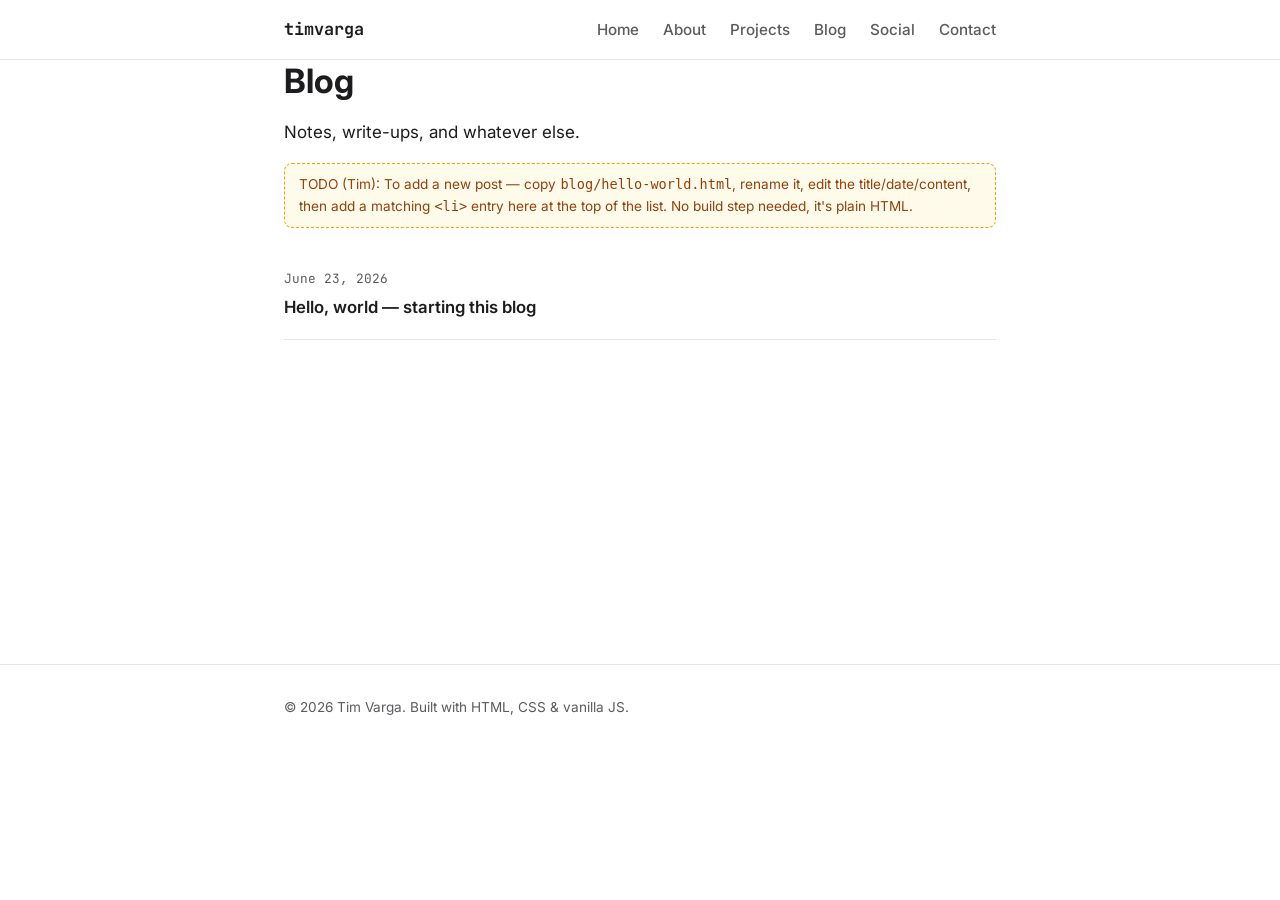
==== blog/index.html @ 36a0b379 "Initial commit" ====
<!DOCTYPE html>
<html lang="en">
<head>
<meta charset="UTF-8">
<meta name="viewport" content="width=device-width, initial-scale=1.0">
<title>Blog — Tim Varga</title>
<meta name="description" content="Blog posts by Tim Varga.">
<link rel="icon" href="/assets/img/favicon.svg" type="image/svg+xml">
<link rel="preconnect" href="https://fonts.googleapis.com">
<link rel="preconnect" href="https://fonts.gstatic.com" crossorigin>
<link href="https://fonts.googleapis.com/css2?family=Inter:wght@400;500;600;700&family=JetBrains+Mono:wght@400;600&display=swap" rel="stylesheet">
<link rel="stylesheet" href="/assets/css/style.css">
</head>
<body>

<header class="site-header">
  <nav class="nav-bar">
    <a class="nav-brand" href="/index.html">timvarga</a>
    <button class="nav-toggle" aria-label="Toggle navigation" aria-expanded="false">
      <span></span><span></span><span></span>
    </button>
    <ul class="nav-links">
      <li><a href="/index.html">Home</a></li>
      <li><a href="/about.html">About</a></li>
      <li><a href="/projects.html">Projects</a></li>
      <li><a href="/blog/index.html">Blog</a></li>
      <li><a href="/social.html">Social</a></li>
      <li><a href="/contact.html">Contact</a></li>
    </ul>
  </nav>
</header>

<main>
  <div class="container">
    <h1>Blog</h1>
    <p>Notes, write-ups, and whatever else.</p>

    <div class="todo-note">
      TODO (Tim): To add a new post — copy <code>blog/hello-world.html</code>,
      rename it, edit the title/date/content, then add a matching
      <code>&lt;li&gt;</code> entry here at the top of the list. No build
      step needed, it's plain HTML.
    </div>

    <ul class="post-list">
      <li>
        <time datetime="2026-06-23">June 23, 2026</time>
        <a href="/blog/hello-world.html">Hello, world — starting this blog</a>
      </li>
    </ul>
  </div>
</main>

<footer class="site-footer">
  <div class="container">
    &copy; <span id="year">2026</span> Tim Varga. Built with HTML, CSS &amp; vanilla JS.
  </div>
</footer>

<script src="/assets/js/main.js"></script>
<script>document.getElementById('year').textContent = new Date().getFullYear();</script>
</body>
</html>
---- assets/css/style.css ----
/* ==========================================================================
   timvarga.com — minimal, clean stylesheet
   Hand-written, no framework dependency. Open-source font via Google Fonts.
   ========================================================================== */

:root {
  --color-bg: #ffffff;
  --color-bg-alt: #f7f7f8;
  --color-text: #1c1c1e;
  --color-text-muted: #5b5b60;
  --color-accent: #2563eb;
  --color-accent-hover: #1d4ed8;
  --color-border: #e5e5e8;
  --max-width: 760px;
  --radius: 8px;
  --font-sans: "Inter", -apple-system, BlinkMacSystemFont, "Segoe UI", Roboto,
    Helvetica, Arial, sans-serif;
  --font-mono: "JetBrains Mono", "SFMono-Regular", Consolas, "Liberation Mono",
    Menlo, monospace;
}

* {
  box-sizing: border-box;
}

html {
  scroll-behavior: smooth;
}

body {
  margin: 0;
  font-family: var(--font-sans);
  color: var(--color-text);
  background: var(--color-bg);
  line-height: 1.6;
  font-size: 17px;
  -webkit-font-smoothing: antialiased;
}

img {
  max-width: 100%;
  display: block;
}

a {
  color: var(--color-accent);
  text-decoration: none;
}

a:hover {
  color: var(--color-accent-hover);
  text-decoration: underline;
}

h1, h2, h3, h4 {
  line-height: 1.25;
  font-weight: 700;
  margin: 0 0 0.5em;
}

h1 { font-size: 2.1rem; }
h2 { font-size: 1.5rem; margin-top: 2.2em; }
h3 { font-size: 1.15rem; }

p { margin: 0 0 1em; }

.container {
  max-width: var(--max-width);
  margin: 0 auto;
  padding: 0 1.5rem;
}

/* ---------- Header / Nav ---------- */

.site-header {
  border-bottom: 1px solid var(--color-border);
  position: sticky;
  top: 0;
  background: rgba(255, 255, 255, 0.92);
  backdrop-filter: blur(6px);
  z-index: 10;
}

.nav-bar {
  max-width: var(--max-width);
  margin: 0 auto;
  padding: 1rem 1.5rem;
  display: flex;
  align-items: center;
  justify-content: space-between;
}

.nav-brand {
  font-weight: 700;
  font-size: 1.05rem;
  color: var(--color-text);
  text-decoration: none;
  font-family: var(--font-mono);
}

.nav-brand:hover {
  color: var(--color-accent);
  text-decoration: none;
}

.nav-links {
  display: flex;
  gap: 1.5rem;
  list-style: none;
  margin: 0;
  padding: 0;
}

.nav-links a {
  color: var(--color-text-muted);
  font-size: 0.95rem;
  font-weight: 500;
}

.nav-links a:hover,
.nav-links a[aria-current="page"] {
  color: var(--color-text);
  text-decoration: none;
}

.nav-toggle {
  display: none;
  background: none;
  border: none;
  cursor: pointer;
  padding: 0.4rem;
}

.nav-toggle span {
  display: block;
  width: 22px;
  height: 2px;
  background: var(--color-text);
  margin: 4px 0;
  transition: transform 0.2s ease, opacity 0.2s ease;
}

/* ---------- Hero ---------- */

.hero {
  padding: 4.5rem 0 3rem;
}

.hero .eyebrow {
  font-family: var(--font-mono);
  color: var(--color-accent);
  font-size: 0.9rem;
  margin-bottom: 0.75rem;
  display: block;
}

.hero h1 {
  font-size: 2.5rem;
}

.hero p.lede {
  font-size: 1.15rem;
  color: var(--color-text-muted);
  max-width: 58ch;
}

.hero-actions {
  display: flex;
  gap: 0.75rem;
  margin-top: 1.5rem;
  flex-wrap: wrap;
}

/* ---------- Buttons ---------- */

.btn {
  display: inline-block;
  padding: 0.6rem 1.1rem;
  border-radius: var(--radius);
  font-weight: 600;
  font-size: 0.95rem;
  border: 1px solid transparent;
}

.btn:hover {
  text-decoration: none;
}

.btn-primary {
  background: var(--color-accent);
  color: #fff;
}

.btn-primary:hover {
  background: var(--color-accent-hover);
  color: #fff;
}

.btn-secondary {
  border-color: var(--color-border);
  color: var(--color-text);
}

.btn-secondary:hover {
  border-color: var(--color-text);
  color: var(--color-text);
}

/* ---------- Cards (Projects) ---------- */

.card-grid {
  display: grid;
  grid-template-columns: 1fr;
  gap: 1.25rem;
  margin-top: 1.5rem;
}

.card {
  border: 1px solid var(--color-border);
  border-radius: var(--radius);
  padding: 1.5rem;
  background: var(--color-bg-alt);
}

.card h3 {
  margin-bottom: 0.4rem;
}

.card .tags {
  margin: 0.75rem 0 0;
  display: flex;
  flex-wrap: wrap;
  gap: 0.4rem;
}

.tag {
  font-family: var(--font-mono);
  font-size: 0.75rem;
  background: #eef2ff;
  color: var(--color-accent);
  padding: 0.15rem 0.5rem;
  border-radius: 999px;
}

.card-links {
  margin-top: 1rem;
  display: flex;
  gap: 1rem;
  font-size: 0.9rem;
}

/* ---------- Blog ---------- */

.post-list {
  list-style: none;
  margin: 1.5rem 0 0;
  padding: 0;
}

.post-list li {
  padding: 1.1rem 0;
  border-bottom: 1px solid var(--color-border);
}

.post-list time {
  font-family: var(--font-mono);
  font-size: 0.8rem;
  color: var(--color-text-muted);
  display: block;
  margin-bottom: 0.25rem;
}

.post-list a {
  color: var(--color-text);
  font-weight: 600;
  font-size: 1.05rem;
}

.post-list a:hover {
  color: var(--color-accent);
}

article.post header {
  margin-bottom: 2rem;
}

article.post header time {
  font-family: var(--font-mono);
  font-size: 0.85rem;
  color: var(--color-text-muted);
}

/* ---------- About ---------- */

.skills-grid {
  display: grid;
  grid-template-columns: repeat(2, 1fr);
  gap: 0.5rem 1.5rem;
  list-style: none;
  padding: 0;
  margin: 1rem 0 0;
}

.skills-grid li::before {
  content: "—";
  color: var(--color-accent);
  margin-right: 0.5rem;
}

.timeline {
  margin-top: 1rem;
}

.timeline-item {
  padding-bottom: 1.5rem;
  border-bottom: 1px solid var(--color-border);
  margin-bottom: 1.5rem;
}

.timeline-item:last-child {
  border-bottom: none;
}

.timeline-item .meta {
  font-family: var(--font-mono);
  font-size: 0.82rem;
  color: var(--color-text-muted);
}

/* ---------- Social Media ---------- */

.social-grid {
  display: grid;
  grid-template-columns: 1fr;
  gap: 1rem;
  margin-top: 1.5rem;
}

.social-card {
  border: 1px solid var(--color-border);
  border-left-width: 4px;
  border-radius: var(--radius);
  padding: 1.25rem 1.5rem;
  background: var(--color-bg-alt);
  display: flex;
  align-items: flex-start;
  gap: 1rem;
}

.social-card-body {
  flex: 1;
}

.social-card h3 {
  margin-bottom: 0.2rem;
  font-size: 1rem;
}

.social-card .handle {
  font-family: var(--font-mono);
  font-size: 0.82rem;
  color: var(--color-accent);
  margin-bottom: 0.5rem;
  display: block;
}

.social-card p {
  font-size: 0.93rem;
  color: var(--color-text-muted);
  margin: 0 0 0.75rem;
}

.social-icon {
  width: 36px;
  height: 36px;
  flex-shrink: 0;
  margin-top: 2px;
}

/* Platform accent colors (left border) */
.social-card--bluesky  { border-left-color: #0085ff; }
.social-card--twitter  { border-left-color: #000000; }
.social-card--flickr   { border-left-color: #ff0084; }
.social-card--pinterest { border-left-color: #e60023; }
.social-card--github   { border-left-color: #333333; }
.social-card--linkedin { border-left-color: #0a66c2; }
.social-card--facebook { border-left-color: #1877f2; }
.social-card--instagram { border-left-color: #c13584; }
.social-card--placeholder { border-left-color: var(--color-border); opacity: 0.65; }

/* ---------- Contact ---------- */

.contact-block {
  margin-top: 1.5rem;
  padding: 1.5rem;
  border: 1px solid var(--color-border);
  border-radius: var(--radius);
  background: var(--color-bg-alt);
}

.contact-block a {
  font-weight: 600;
}

.todo-note {
  font-size: 0.85rem;
  color: #92400e;
  background: #fffbeb;
  border: 1px dashed #f59e0b;
  border-radius: var(--radius);
  padding: 0.6rem 0.9rem;
  margin: 1rem 0;
}

/* ---------- Footer ---------- */

.site-footer {
  margin-top: 4rem;
  border-top: 1px solid var(--color-border);
  padding: 2rem 0;
  color: var(--color-text-muted);
  font-size: 0.85rem;
}

main {
  min-height: 60vh;
  padding-bottom: 2rem;
}

/* ---------- Responsive ---------- */

@media (max-width: 640px) {
  .nav-toggle {
    display: block;
  }

  .nav-links {
    position: absolute;
    top: 100%;
    left: 0;
    right: 0;
    background: var(--color-bg);
    border-bottom: 1px solid var(--color-border);
    flex-direction: column;
    gap: 0;
    padding: 0.5rem 1.5rem 1rem;
    display: none;
  }

  .nav-links.is-open {
    display: flex;
  }

  .nav-links a {
    padding: 0.6rem 0;
  }

  .hero h1 {
    font-size: 2rem;
  }

  .skills-grid {
    grid-template-columns: 1fr;
  }
}
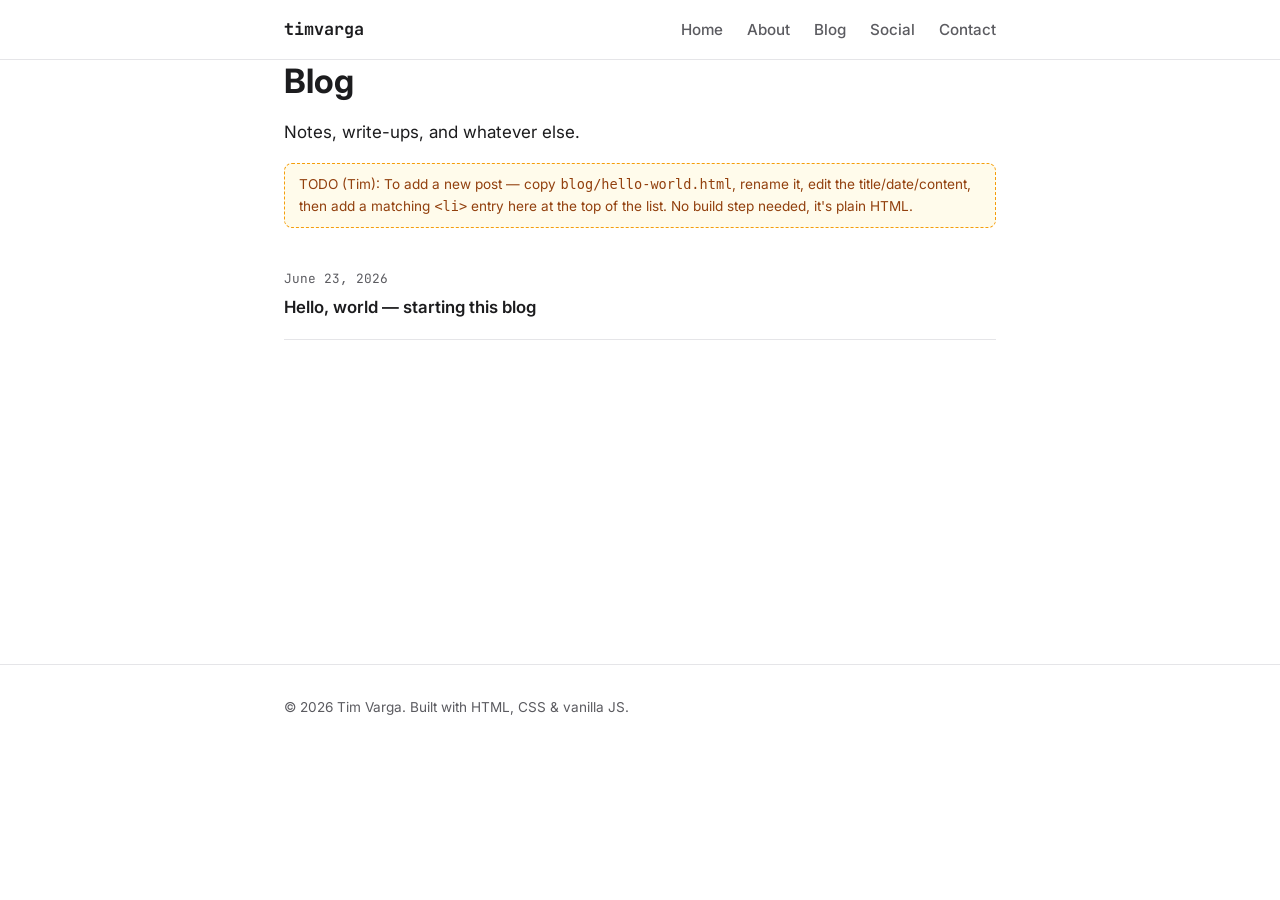
==== commit e4fb3b97: "Remove Projects page and nav link" ====
--- a/blog/index.html
+++ b/blog/index.html
@@ -22,7 +22,6 @@
     <ul class="nav-links">
       <li><a href="/index.html">Home</a></li>
       <li><a href="/about.html">About</a></li>
-      <li><a href="/projects.html">Projects</a></li>
       <li><a href="/blog/index.html">Blog</a></li>
       <li><a href="/social.html">Social</a></li>
       <li><a href="/contact.html">Contact</a></li>
--- a/assets/css/style.css
+++ b/assets/css/style.css
@@ -327,6 +327,234 @@
   color: var(--color-text-muted);
 }
 
+/* ---------- D3 Career Timeline ---------- */
+
+.timeline-legend {
+  display: flex;
+  flex-wrap: wrap;
+  gap: 0.6rem 1.1rem;
+  margin-bottom: 1.5rem;
+}
+
+.legend-item {
+  display: flex;
+  align-items: center;
+  gap: 0.35rem;
+  font-size: 0.82rem;
+  color: var(--color-text-muted);
+}
+
+.legend-dot {
+  width: 10px;
+  height: 10px;
+  border-radius: 50%;
+  display: inline-block;
+  flex-shrink: 0;
+}
+
+.d3-timeline {
+  position: relative;
+  padding-left: 30px;
+  margin-top: 0.5rem;
+}
+
+/* The vertical spine */
+.d3-timeline::before {
+  content: '';
+  position: absolute;
+  left: 5px;
+  top: 6px;
+  bottom: 12px;
+  width: 2px;
+  background: var(--color-border);
+}
+
+/* Year markers */
+.tl-year-marker {
+  position: relative;
+  font-family: var(--font-mono);
+  font-size: 0.75rem;
+  font-weight: 600;
+  letter-spacing: 0.06em;
+  color: var(--color-text-muted);
+  padding: 0.75rem 0 0.35rem;
+  user-select: none;
+}
+
+.tl-year-marker::before {
+  content: '';
+  position: absolute;
+  left: -30px;
+  top: calc(50% + 4px);
+  width: 18px;
+  height: 2px;
+  background: var(--color-border);
+}
+
+/* Job node row */
+.tl-node {
+  position: relative;
+  margin-bottom: 0.6rem;
+  cursor: pointer;
+  outline: none;
+}
+
+/* The dot on the spine */
+.tl-dot {
+  position: absolute;
+  left: -26px;
+  top: 16px;
+  width: 12px;
+  height: 12px;
+  border-radius: 50%;
+  border: 2px solid;
+  background: #fff;
+  z-index: 1;
+  transition: transform 0.18s ease, background-color 0.18s ease;
+}
+
+.tl-node:hover .tl-dot,
+.tl-node:focus-visible .tl-dot {
+  transform: scale(1.35);
+}
+
+.tl-node.is-active .tl-dot {
+  transform: scale(1.35);
+  background-color: currentColor; /* filled via JS inline color */
+}
+
+/* Card */
+.tl-card {
+  border: 1px solid var(--color-border);
+  border-radius: var(--radius);
+  background: var(--color-bg-alt);
+  overflow: hidden;
+  transition: border-color 0.15s ease, box-shadow 0.15s ease;
+}
+
+.tl-node:hover .tl-card,
+.tl-node:focus-visible .tl-card {
+  border-color: #c5c5c8;
+}
+
+.tl-node.is-active .tl-card {
+  border-color: var(--color-accent);
+  box-shadow: 0 0 0 3px rgba(37,99,235,0.08);
+}
+
+/* Card header (always visible) */
+.tl-card-header {
+  padding: 0.8rem 1rem;
+  display: flex;
+  flex-wrap: wrap;
+  align-items: baseline;
+  gap: 0.2rem 0.6rem;
+}
+
+.tl-title {
+  font-size: 0.92rem;
+  font-weight: 600;
+  margin: 0;
+  flex: 0 0 100%;
+}
+
+.tl-org {
+  font-size: 0.83rem;
+  color: var(--color-text-muted);
+  flex: 1;
+}
+
+.tl-dates {
+  font-family: var(--font-mono);
+  font-size: 0.75rem;
+  color: var(--color-text-muted);
+  display: block;
+  flex: 0 0 100%;
+}
+
+.tl-concurrent-badge {
+  font-family: var(--font-mono);
+  font-size: 0.68rem;
+  padding: 0.1rem 0.45rem;
+  background: #fffbeb;
+  color: #92400e;
+  border: 1px solid #fde68a;
+  border-radius: 999px;
+}
+
+.tl-toggle-icon {
+  margin-left: auto;
+  color: var(--color-text-muted);
+  font-size: 0.8rem;
+  transition: transform 0.2s ease;
+  align-self: center;
+}
+
+.tl-node.is-active .tl-toggle-icon {
+  transform: rotate(180deg);
+}
+
+/* Expandable detail */
+.tl-detail {
+  max-height: 0;
+  overflow: hidden;
+  border-top: 0px solid var(--color-border);
+  transition: max-height 0.32s ease, border-top-width 0.1s ease;
+}
+
+.tl-node.is-active .tl-detail {
+  max-height: 700px;
+  border-top-width: 1px;
+}
+
+.tl-detail-inner {
+  padding: 0.9rem 1rem 1rem;
+}
+
+.tl-location {
+  font-size: 0.83rem;
+  color: var(--color-text-muted);
+  margin-bottom: 0.6rem;
+}
+
+.tl-desc {
+  font-size: 0.88rem;
+  line-height: 1.55;
+  color: var(--color-text);
+  margin: 0 0 0.75rem;
+}
+
+/* Map placeholder box — becomes a Leaflet map once JS initialises it */
+.tl-map-placeholder {
+  height: 180px;
+  border-radius: 6px;
+  border: 1.5px dashed var(--color-accent);
+  background: #f0f4ff;
+  display: flex;
+  align-items: center;
+  justify-content: center;
+  color: var(--color-accent);
+  margin-top: 0.5rem;
+  overflow: hidden; /* clip Leaflet tiles to rounded corners */
+}
+
+/* Once JS swaps to display:block the flex props are gone; keep the height */
+.tl-map-placeholder .leaflet-container {
+  height: 100%;
+  width: 100%;
+  border-radius: 6px;
+}
+
+.tl-map-label {
+  font-family: var(--font-mono);
+  font-size: 0.8rem;
+}
+
+/* Slightly larger attribution text for readability at small sizes */
+.tl-map-placeholder .leaflet-control-attribution {
+  font-size: 9px;
+}
+
 /* ---------- Social Media ---------- */
 
 .social-grid {
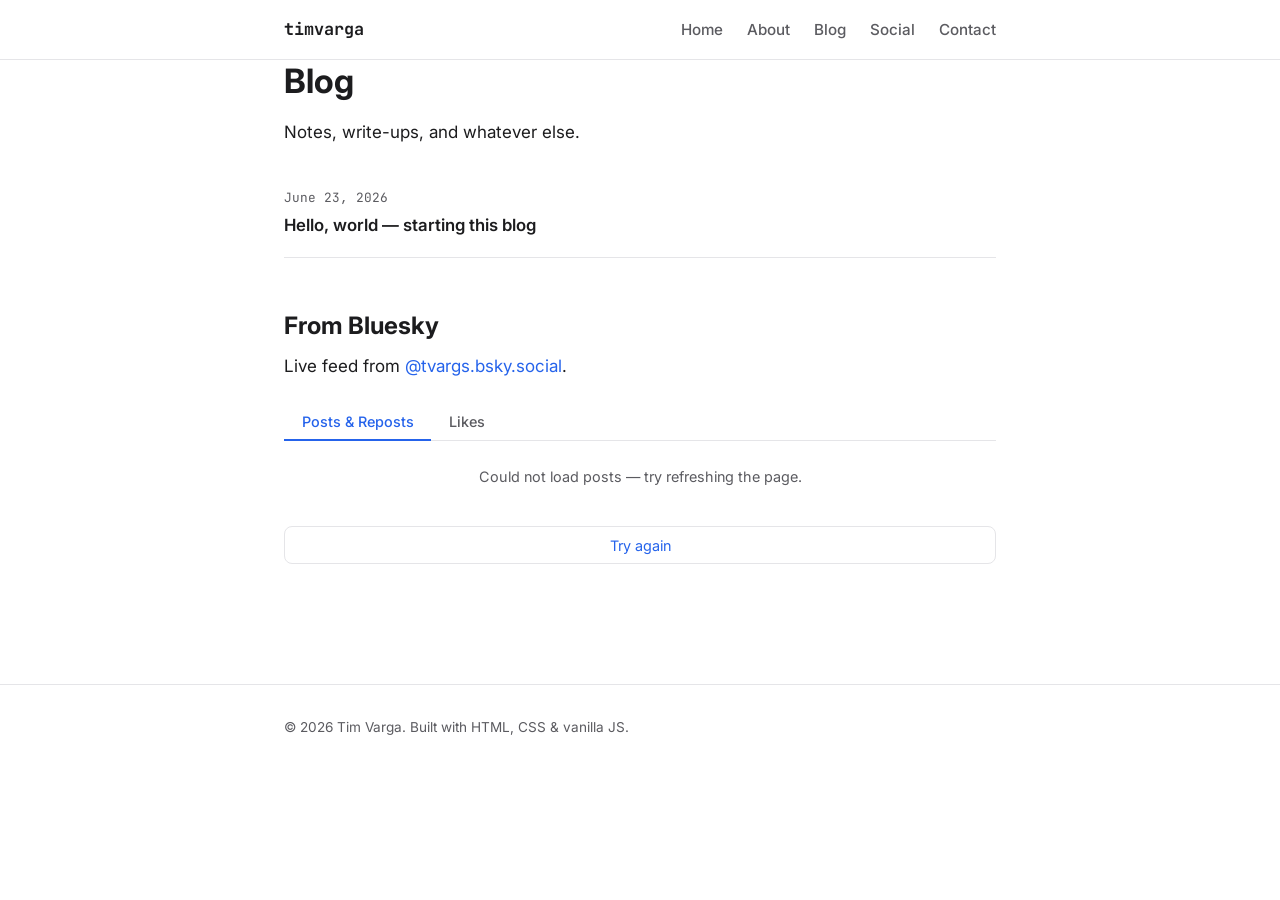
==== commit c9a96fef: "Add live Bluesky feed to blog page" ====
--- a/blog/index.html
+++ b/blog/index.html
@@ -4,7 +4,7 @@
 <meta charset="UTF-8">
 <meta name="viewport" content="width=device-width, initial-scale=1.0">
 <title>Blog — Tim Varga</title>
-<meta name="description" content="Blog posts by Tim Varga.">
+<meta name="description" content="Blog posts and Bluesky feed by Tim Varga.">
 <link rel="icon" href="/assets/img/favicon.svg" type="image/svg+xml">
 <link rel="preconnect" href="https://fonts.googleapis.com">
 <link rel="preconnect" href="https://fonts.gstatic.com" crossorigin>
@@ -34,19 +34,34 @@
     <h1>Blog</h1>
     <p>Notes, write-ups, and whatever else.</p>
 
-    <div class="todo-note">
-      TODO (Tim): To add a new post — copy <code>blog/hello-world.html</code>,
-      rename it, edit the title/date/content, then add a matching
-      <code>&lt;li&gt;</code> entry here at the top of the list. No build
-      step needed, it's plain HTML.
-    </div>
-
     <ul class="post-list">
       <li>
         <time datetime="2026-06-23">June 23, 2026</time>
         <a href="/blog/hello-world.html">Hello, world — starting this blog</a>
       </li>
     </ul>
+
+    <h2>From Bluesky</h2>
+    <p>
+      Live feed from
+      <a href="https://bsky.app/profile/tvargs.bsky.social" target="_blank" rel="noopener">@tvargs.bsky.social</a>.
+    </p>
+
+    <div class="bsky-tabs" role="tablist">
+      <button class="bsky-tab is-active" role="tab" data-panel="bsky-panel-posts">Posts &amp; Reposts</button>
+      <button class="bsky-tab" role="tab" data-panel="bsky-panel-likes">Likes</button>
+    </div>
+
+    <div id="bsky-panel-posts" class="bsky-panel is-active" role="tabpanel">
+      <div id="bsky-posts-feed"></div>
+      <button id="bsky-posts-more" class="bsky-load-more">Load more</button>
+    </div>
+
+    <div id="bsky-panel-likes" class="bsky-panel" role="tabpanel">
+      <div id="bsky-likes-feed"></div>
+      <button id="bsky-likes-more" class="bsky-load-more">Load more</button>
+    </div>
+
   </div>
 </main>
 
@@ -57,6 +72,7 @@
 </footer>
 
 <script src="/assets/js/main.js"></script>
+<script src="/assets/js/bluesky-feed.js"></script>
 <script>document.getElementById('year').textContent = new Date().getFullYear();</script>
 </body>
 </html>
--- a/assets/css/style.css
+++ b/assets/css/style.css
@@ -691,3 +691,235 @@
     grid-template-columns: 1fr;
   }
 }
+
+/* ==========================================================================
+   Bluesky feed (blog/index.html)
+   ========================================================================== */
+
+.bsky-tabs {
+  display: flex;
+  border-bottom: 1px solid var(--color-border);
+  margin: 1.5rem 0 0;
+  gap: 0;
+}
+
+.bsky-tab {
+  padding: 0.55rem 1.1rem;
+  font-family: var(--font-sans);
+  font-size: 0.9rem;
+  font-weight: 500;
+  color: var(--color-text-muted);
+  background: none;
+  border: none;
+  border-bottom: 2px solid transparent;
+  margin-bottom: -1px;
+  cursor: pointer;
+  transition: color 0.15s, border-color 0.15s;
+}
+
+.bsky-tab:hover {
+  color: var(--color-text);
+}
+
+.bsky-tab.is-active {
+  color: var(--color-accent);
+  border-bottom-color: var(--color-accent);
+}
+
+.bsky-panel {
+  display: none;
+}
+
+.bsky-panel.is-active {
+  display: block;
+}
+
+/* Individual post card */
+.bsky-card {
+  border: 1px solid var(--color-border);
+  border-radius: var(--radius);
+  padding: 1rem 1.1rem;
+  margin: 0.75rem 0;
+  background: var(--color-bg);
+}
+
+.bsky-repost-header {
+  font-size: 0.82rem;
+  color: var(--color-text-muted);
+  margin-bottom: 0.6rem;
+}
+
+.bsky-author {
+  display: flex;
+  align-items: center;
+  gap: 0.6rem;
+  margin-bottom: 0.5rem;
+}
+
+.bsky-avatar {
+  width: 36px;
+  height: 36px;
+  border-radius: 50%;
+  object-fit: cover;
+  flex-shrink: 0;
+}
+
+.bsky-avatar-placeholder {
+  background: var(--color-bg-alt);
+  border: 1px solid var(--color-border);
+}
+
+.bsky-author-name {
+  font-size: 0.9rem;
+  font-weight: 600;
+  line-height: 1.2;
+}
+
+.bsky-author-handle {
+  font-size: 0.82rem;
+  color: var(--color-text-muted);
+  line-height: 1.2;
+}
+
+.bsky-text {
+  font-size: 0.95rem;
+  line-height: 1.55;
+  margin: 0.3rem 0 0.5rem;
+  word-break: break-word;
+}
+
+/* Image embeds */
+.bsky-embed-images {
+  display: flex;
+  gap: 0.4rem;
+  flex-wrap: wrap;
+  margin: 0.5rem 0;
+}
+
+.bsky-embed-images img {
+  max-height: 220px;
+  max-width: 100%;
+  border-radius: 6px;
+  object-fit: cover;
+}
+
+/* External link preview */
+.bsky-embed-external {
+  display: flex;
+  align-items: flex-start;
+  gap: 0.6rem;
+  border: 1px solid var(--color-border);
+  border-radius: 6px;
+  padding: 0.6rem 0.8rem;
+  margin: 0.5rem 0;
+  text-decoration: none;
+  color: inherit;
+  font-size: 0.88rem;
+  transition: border-color 0.15s;
+}
+
+.bsky-embed-external:hover {
+  border-color: var(--color-accent);
+}
+
+.bsky-embed-external-thumb {
+  width: 56px;
+  height: 56px;
+  object-fit: cover;
+  border-radius: 4px;
+  flex-shrink: 0;
+}
+
+.bsky-embed-external-body {
+  flex: 1;
+  min-width: 0;
+}
+
+.bsky-embed-external-title {
+  font-weight: 600;
+  color: var(--color-text);
+  white-space: nowrap;
+  overflow: hidden;
+  text-overflow: ellipsis;
+}
+
+.bsky-embed-external-desc {
+  color: var(--color-text-muted);
+  margin-top: 0.2rem;
+  display: -webkit-box;
+  -webkit-line-clamp: 2;
+  -webkit-box-orient: vertical;
+  overflow: hidden;
+}
+
+/* Quote post embed */
+.bsky-embed-quote {
+  border: 1px solid var(--color-border);
+  border-radius: 6px;
+  padding: 0.55rem 0.8rem;
+  margin: 0.5rem 0;
+  font-size: 0.88rem;
+}
+
+.bsky-embed-quote-author {
+  font-weight: 600;
+  color: var(--color-text-muted);
+  margin-bottom: 0.2rem;
+}
+
+.bsky-embed-quote-text {
+  word-break: break-word;
+}
+
+/* Engagement + date row */
+.bsky-meta {
+  display: flex;
+  align-items: center;
+  gap: 0.9rem;
+  margin-top: 0.65rem;
+  font-size: 0.82rem;
+  color: var(--color-text-muted);
+  flex-wrap: wrap;
+}
+
+.bsky-meta a {
+  color: var(--color-text-muted);
+  margin-left: auto;
+}
+
+.bsky-meta a:hover {
+  color: var(--color-accent);
+}
+
+/* Load more button */
+.bsky-load-more {
+  display: block;
+  width: 100%;
+  margin: 0.5rem 0 1.5rem;
+  padding: 0.6rem 1rem;
+  background: none;
+  border: 1px solid var(--color-border);
+  border-radius: var(--radius);
+  font-family: var(--font-sans);
+  font-size: 0.9rem;
+  color: var(--color-accent);
+  cursor: pointer;
+  transition: background 0.15s, border-color 0.15s;
+}
+
+.bsky-load-more:hover:not(:disabled) {
+  background: var(--color-bg-alt);
+  border-color: var(--color-accent);
+}
+
+.bsky-load-more:disabled {
+  opacity: 0.5;
+  cursor: default;
+}
+
+.bsky-status {
+  text-align: center;
+  color: var(--color-text-muted);
+  font-size: 0.9rem;
+  padding: 1.5rem 0;
+}
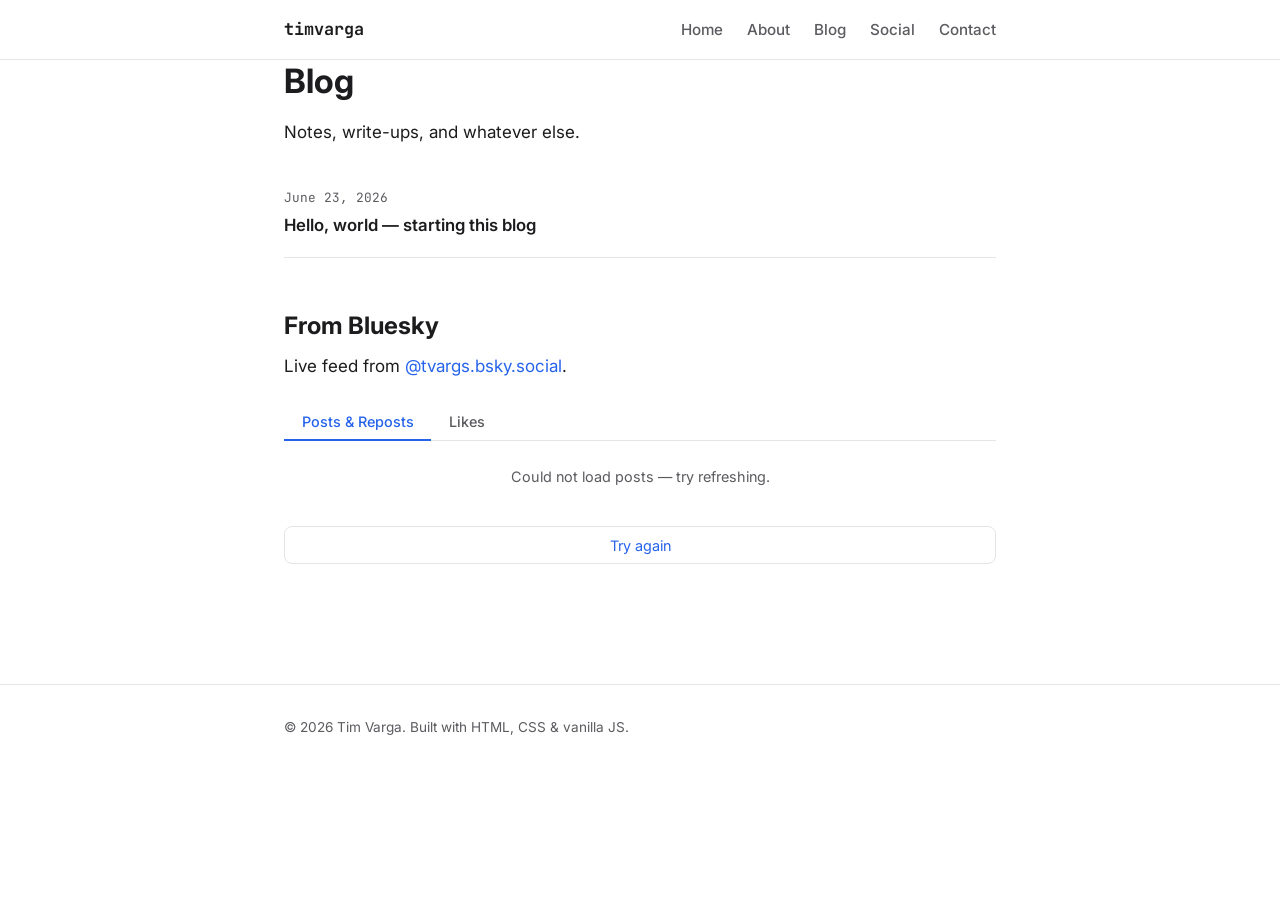
==== commit 657f9c60: "Add GitHub Actions likes fetch + restore Likes tab" ====
--- a/blog/index.html
+++ b/blog/index.html
@@ -59,7 +59,7 @@
 
     <div id="bsky-panel-likes" class="bsky-panel" role="tabpanel">
       <div id="bsky-likes-feed"></div>
-      <button id="bsky-likes-more" class="bsky-load-more">Load more</button>
+      <button id="bsky-likes-more" class="bsky-load-more" style="display:none">Load more</button>
     </div>
 
   </div>
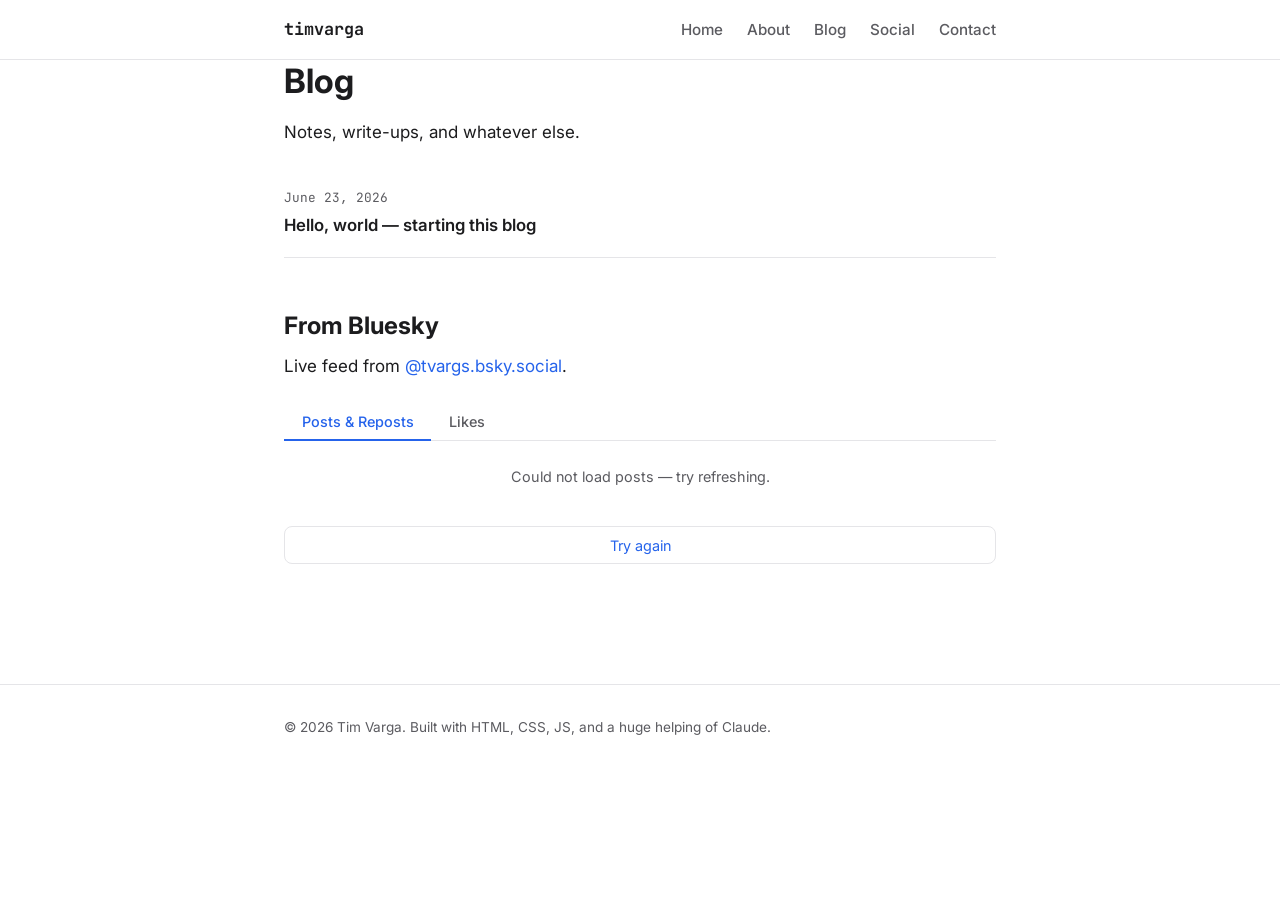
==== commit 0342b54f: "Update footer credit" ====
--- a/blog/index.html
+++ b/blog/index.html
@@ -67,7 +67,7 @@
 
 <footer class="site-footer">
   <div class="container">
-    &copy; <span id="year">2026</span> Tim Varga. Built with HTML, CSS &amp; vanilla JS.
+    &copy; <span id="year">2026</span> Tim Varga. Built with HTML, CSS, JS, and a huge helping of Claude.
   </div>
 </footer>
 
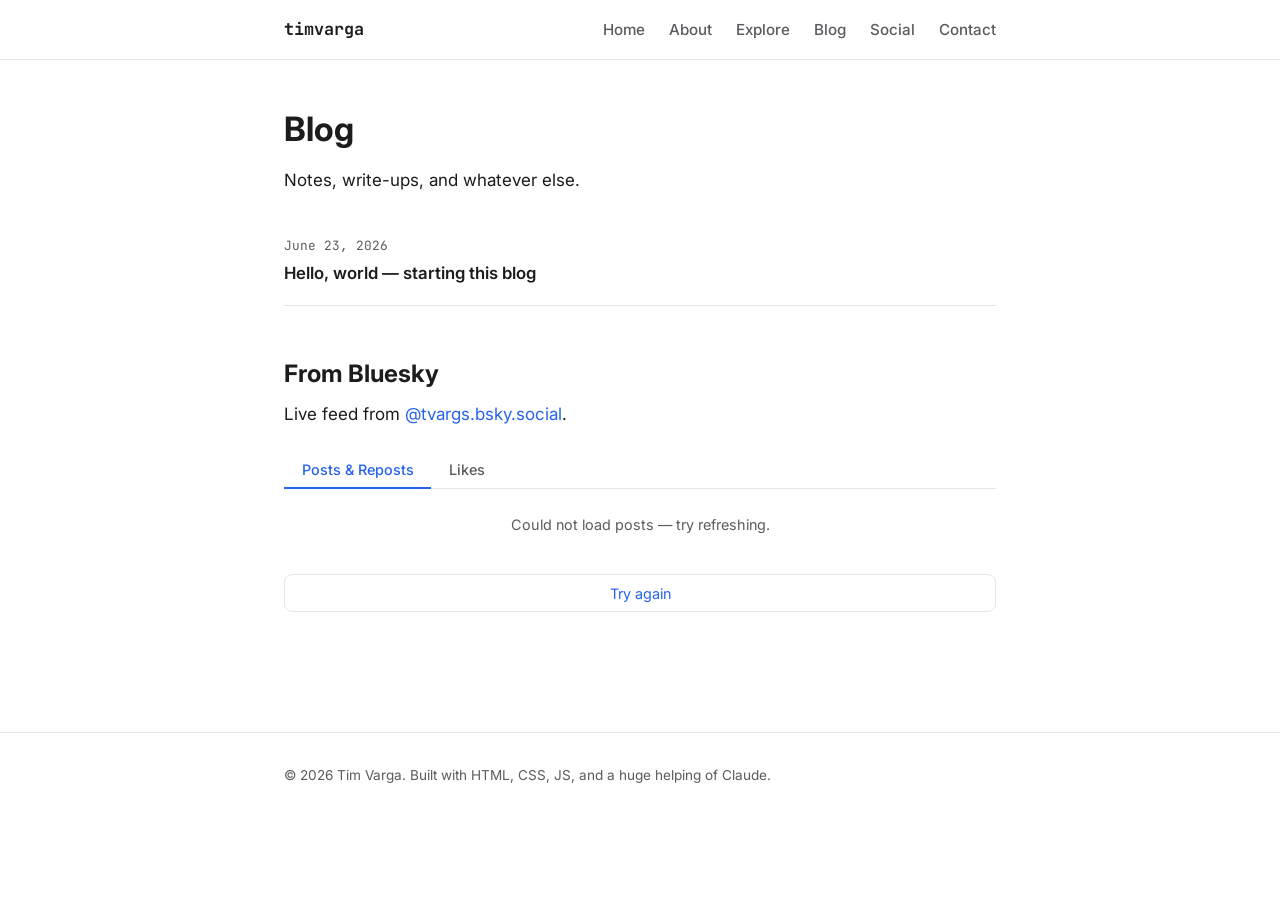
==== commit 67a855d0: "Add Explore section with dinner tracker story page" ====
--- a/blog/index.html
+++ b/blog/index.html
@@ -22,6 +22,7 @@
     <ul class="nav-links">
       <li><a href="/index.html">Home</a></li>
       <li><a href="/about.html">About</a></li>
+      <li><a href="/explore/">Explore</a></li>
       <li><a href="/blog/index.html">Blog</a></li>
       <li><a href="/social.html">Social</a></li>
       <li><a href="/contact.html">Contact</a></li>
--- a/assets/css/style.css
+++ b/assets/css/style.css
@@ -123,6 +123,91 @@
   text-decoration: none;
 }
 
+/* Socials dropdown */
+.nav-item--has-dropdown {
+  position: relative;
+}
+
+.nav-item--has-dropdown > a::after {
+  content: ' ▾';
+  font-size: 0.7em;
+  opacity: 0.5;
+  vertical-align: middle;
+}
+
+.nav-dropdown {
+  position: absolute;
+  top: calc(100% + 0.6rem);
+  right: 0;
+  background: #fff;
+  border: 1px solid var(--color-border);
+  border-radius: var(--radius);
+  box-shadow: 0 8px 24px rgba(0, 0, 0, 0.1);
+  padding: 0.5rem;
+  display: grid;
+  grid-template-columns: repeat(3, 1fr);
+  gap: 0.35rem;
+  z-index: 100;
+  /* Animate in */
+  opacity: 0;
+  visibility: hidden;
+  transform: translateY(-4px);
+  transition: opacity 0.15s ease, visibility 0.15s ease, transform 0.15s ease;
+  pointer-events: none;
+}
+
+/* Invisible bridge fills the gap between the nav item and the dropdown,
+   keeping :hover alive while the mouse travels downward */
+.nav-dropdown::before {
+  content: '';
+  position: absolute;
+  top: -0.75rem;
+  left: -0.5rem;
+  right: -0.5rem;
+  height: 0.75rem;
+}
+
+.nav-item--has-dropdown:hover .nav-dropdown {
+  opacity: 1;
+  visibility: visible;
+  transform: translateY(0);
+  pointer-events: auto;
+}
+
+/* Individual icon tiles */
+.ndi {
+  display: flex;
+  align-items: center;
+  justify-content: center;
+  width: 34px;
+  height: 34px;
+  border-radius: 6px;
+  text-decoration: none;
+  transition: transform 0.12s ease, opacity 0.12s ease;
+  flex-shrink: 0;
+}
+
+.ndi:hover {
+  transform: scale(1.12);
+  opacity: 0.88;
+  text-decoration: none;
+}
+
+.ndi svg {
+  width: 20px;
+  height: 20px;
+}
+
+.ndi--bluesky   { background: #0085ff; }
+.ndi--linkedin  { background: #0a66c2; }
+.ndi--strava    { background: #fc4c02; }
+.ndi--instagram { background: linear-gradient(135deg, #f09433 0%, #dc2743 50%, #bc1888 100%); }
+.ndi--facebook  { background: #1877f2; }
+.ndi--pinterest { background: #e60023; }
+.ndi--github    { background: #1a1a1a; }
+.ndi--flickr    { background: #111; }
+.ndi--twitter   { background: #000; }
+
 .nav-toggle {
   display: none;
   background: none;
@@ -143,32 +228,80 @@
 /* ---------- Hero ---------- */
 
 .hero {
-  padding: 4.5rem 0 3rem;
+  position: relative;
+  overflow: hidden;
+  min-height: 100vh;
+  min-height: 100svh;
+  display: flex;
+  align-items: center;
+  margin-bottom: 2rem;
+}
+
+.hero-video {
+  position: absolute;
+  top: 0;
+  left: 0;
+  width: 100%;
+  height: 100%;
+  object-fit: cover;
+  z-index: 0;
+}
+
+.hero-overlay {
+  position: absolute;
+  inset: 0;
+  background: linear-gradient(to bottom,
+    rgba(0,0,0,0.52) 0%,
+    rgba(0,0,0,0.32) 60%,
+    rgba(0,0,0,0.52) 100%);
+  z-index: 1;
+}
+
+.hero-content {
+  position: relative;
+  z-index: 2;
+  padding-top: 5rem;
+  padding-bottom: 4.5rem;
+  width: 100%;
 }
 
 .hero .eyebrow {
   font-family: var(--font-mono);
-  color: var(--color-accent);
+  color: rgba(255, 255, 255, 0.7);
   font-size: 0.9rem;
   margin-bottom: 0.75rem;
   display: block;
 }
 
 .hero h1 {
-  font-size: 2.5rem;
+  font-size: 4rem;
+  color: #fff;
 }
 
 .hero p.lede {
-  font-size: 1.15rem;
-  color: var(--color-text-muted);
-  max-width: 58ch;
-}
-
-.hero-actions {
-  display: flex;
-  gap: 0.75rem;
-  margin-top: 1.5rem;
+  font-size: 1.18rem;
+  color: rgba(255, 255, 255, 0.88);
+  max-width: 54ch;
+  line-height: 1.65;
+}
+
+.hero-links {
+  display: flex;
+  gap: 1.5rem;
+  margin-top: 1.75rem;
   flex-wrap: wrap;
+  font-size: 0.9rem;
+}
+
+.hero-links a {
+  color: rgba(255, 255, 255, 0.72);
+  font-weight: 500;
+  transition: color 0.12s ease;
+}
+
+.hero-links a:hover {
+  color: #fff;
+  text-decoration: none;
 }
 
 /* ---------- Buttons ---------- */
@@ -557,64 +690,62 @@
 
 /* ---------- Social Media ---------- */
 
-.social-grid {
+.social-tile-grid {
   display: grid;
-  grid-template-columns: 1fr;
-  gap: 1rem;
+  grid-template-columns: repeat(3, 1fr);
+  gap: 0.75rem;
   margin-top: 1.5rem;
 }
 
-.social-card {
-  border: 1px solid var(--color-border);
-  border-left-width: 4px;
-  border-radius: var(--radius);
-  padding: 1.25rem 1.5rem;
-  background: var(--color-bg-alt);
-  display: flex;
-  align-items: flex-start;
-  gap: 1rem;
-}
-
-.social-card-body {
-  flex: 1;
-}
-
-.social-card h3 {
-  margin-bottom: 0.2rem;
-  font-size: 1rem;
-}
-
-.social-card .handle {
-  font-family: var(--font-mono);
-  font-size: 0.82rem;
-  color: var(--color-accent);
-  margin-bottom: 0.5rem;
-  display: block;
-}
-
-.social-card p {
-  font-size: 0.93rem;
-  color: var(--color-text-muted);
-  margin: 0 0 0.75rem;
-}
-
-.social-icon {
-  width: 36px;
-  height: 36px;
+.stile {
+  display: flex;
+  flex-direction: column;
+  align-items: center;
+  justify-content: center;
+  gap: 0.5rem;
+  padding: 1.5rem 1rem;
+  border-radius: calc(var(--radius) + 2px);
+  text-decoration: none;
+  color: #fff;
+  text-align: center;
+  transition: transform 0.12s ease, opacity 0.12s ease;
+}
+
+.stile:hover {
+  transform: scale(1.06);
+  opacity: 0.9;
+  text-decoration: none;
+}
+
+.stile svg {
+  width: 32px;
+  height: 32px;
   flex-shrink: 0;
-  margin-top: 2px;
-}
-
-/* Platform accent colors (left border) */
-.social-card--bluesky  { border-left-color: #0085ff; }
-.social-card--twitter  { border-left-color: #000000; }
-.social-card--flickr   { border-left-color: #ff0084; }
-.social-card--pinterest { border-left-color: #e60023; }
-.social-card--github   { border-left-color: #333333; }
-.social-card--linkedin { border-left-color: #0a66c2; }
-.social-card--facebook { border-left-color: #1877f2; }
-.social-card--instagram { border-left-color: #c13584; }
-.social-card--placeholder { border-left-color: var(--color-border); opacity: 0.65; }
+}
+
+.stile-name {
+  font-size: 0.88rem;
+  font-weight: 600;
+  color: #fff;
+  line-height: 1.2;
+}
+
+.stile-handle {
+  font-family: var(--font-mono);
+  font-size: 0.72rem;
+  color: rgba(255, 255, 255, 0.72);
+  line-height: 1.2;
+}
+
+.stile--bluesky   { background: #0085ff; }
+.stile--linkedin  { background: #0a66c2; }
+.stile--strava    { background: #fc4c02; }
+.stile--instagram { background: linear-gradient(135deg, #f09433 0%, #dc2743 50%, #bc1888 100%); }
+.stile--facebook  { background: #1877f2; }
+.stile--pinterest { background: #e60023; }
+.stile--github    { background: #1a1a1a; }
+.stile--flickr    { background: #111; }
+.stile--twitter   { background: #000; }
 
 /* ---------- Contact ---------- */
 
@@ -653,6 +784,10 @@
 main {
   min-height: 60vh;
   padding-bottom: 2rem;
+}
+
+main > .container:first-child {
+  padding-top: 3rem;
 }
 
 /* ---------- Responsive ---------- */
@@ -683,12 +818,21 @@
     padding: 0.6rem 0;
   }
 
+  .hero {
+    min-height: 100vh;
+    min-height: 100svh;
+  }
+
   .hero h1 {
     font-size: 2rem;
   }
 
   .skills-grid {
     grid-template-columns: 1fr;
+  }
+
+  .social-tile-grid {
+    grid-template-columns: repeat(2, 1fr);
   }
 }
 
@@ -923,3 +1067,224 @@
   font-size: 0.9rem;
   padding: 1.5rem 0;
 }
+
+/* ==========================================================================
+   Explore section — index + story pages
+   ========================================================================== */
+
+/* Type badges (tool / viz / data / ephemera) */
+.type-badge {
+  font-family: var(--font-mono);
+  font-size: 0.7rem;
+  font-weight: 600;
+  text-transform: uppercase;
+  letter-spacing: 0.06em;
+  padding: 0.15rem 0.55rem;
+  border-radius: 4px;
+}
+.type-badge--tool     { background: #f0fdf4; color: #15803d; }
+.type-badge--viz      { background: #fff7ed; color: #c2410c; }
+.type-badge--data     { background: #f0f4ff; color: #2563eb; }
+.type-badge--ephemera { background: #faf5ff; color: #7c3aed; }
+
+/* Explore index */
+.explore-lede {
+  color: var(--color-text-muted);
+  font-size: 1rem;
+  margin: 0.25rem 0 2rem;
+}
+
+.explore-entry-list {
+  list-style: none;
+  padding: 0;
+  margin: 0;
+}
+
+.explore-entry {
+  display: grid;
+  grid-template-columns: 1fr auto;
+  gap: 0 1.5rem;
+  padding: 1.5rem 0;
+  border-bottom: 1px solid var(--color-border);
+  align-items: start;
+}
+
+.explore-entry-title {
+  font-size: 1.1rem;
+  font-weight: 600;
+  color: var(--color-text);
+  text-decoration: none;
+  grid-column: 1;
+  line-height: 1.3;
+}
+
+.explore-entry-title:hover {
+  color: var(--color-accent);
+  text-decoration: none;
+}
+
+.explore-entry-meta {
+  display: flex;
+  align-items: center;
+  gap: 0.55rem;
+  flex-wrap: wrap;
+  margin-top: 0.35rem;
+  grid-column: 1;
+}
+
+.explore-entry-desc {
+  grid-column: 1 / -1;
+  color: var(--color-text-muted);
+  font-size: 0.93rem;
+  margin: 0.4rem 0 0;
+  line-height: 1.55;
+}
+
+.explore-date {
+  font-family: var(--font-mono);
+  font-size: 0.78rem;
+  color: var(--color-text-muted);
+  white-space: nowrap;
+  padding-top: 0.15rem;
+}
+
+/* Story lede (introductory paragraph under h1) */
+.story-lede {
+  font-size: 1.1rem;
+  color: var(--color-text-muted);
+  margin-top: 0.75rem;
+  max-width: 58ch;
+  line-height: 1.6;
+}
+
+/* Story page */
+.story-header {
+  padding: 3rem 0 1.75rem;
+  border-bottom: 1px solid var(--color-border);
+  margin-bottom: 0;
+}
+
+.story-header h1 {
+  margin-bottom: 0.4rem;
+}
+
+.story-header-meta {
+  display: flex;
+  align-items: center;
+  gap: 0.65rem;
+  flex-wrap: wrap;
+  margin-top: 0.5rem;
+}
+
+.story-section {
+  padding: 2.5rem 0;
+  border-bottom: 1px solid var(--color-border);
+}
+
+.story-section:last-of-type {
+  border-bottom: none;
+}
+
+.story-section-label {
+  display: block;
+  font-family: var(--font-mono);
+  font-size: 0.7rem;
+  font-weight: 600;
+  text-transform: uppercase;
+  letter-spacing: 0.1em;
+  color: var(--color-text-muted);
+  margin-bottom: 1.1rem;
+}
+
+.story-prose {
+  max-width: 62ch;
+}
+
+.story-prose p {
+  font-size: 1.02rem;
+  line-height: 1.72;
+  margin: 0 0 1.1em;
+}
+
+.story-prose p:last-child {
+  margin-bottom: 0;
+}
+
+/* Original prompt block */
+.story-prompt {
+  background: #f5faf7;
+  border-left: 3px solid #1b4332;
+  padding: 1.1rem 1.4rem;
+  margin: 1.6rem 0;
+  border-radius: 0 var(--radius) var(--radius) 0;
+  max-width: 62ch;
+}
+
+.story-prompt-label {
+  display: block;
+  font-family: var(--font-mono);
+  font-size: 0.7rem;
+  font-weight: 600;
+  text-transform: uppercase;
+  letter-spacing: 0.08em;
+  color: #1b4332;
+  margin-bottom: 0.6rem;
+}
+
+.story-prompt p {
+  font-size: 0.95rem;
+  line-height: 1.65;
+  color: var(--color-text);
+  margin: 0;
+  font-style: italic;
+}
+
+/* Try-this prompt block */
+.story-try-prompt {
+  background: var(--color-bg-alt);
+  border: 1px solid var(--color-border);
+  border-radius: var(--radius);
+  padding: 1.2rem 1.5rem;
+  margin: 1.6rem 0;
+  font-family: var(--font-mono);
+  font-size: 0.84rem;
+  line-height: 1.7;
+  color: var(--color-text);
+  white-space: pre-wrap;
+  word-break: break-word;
+}
+
+/* Embedded app container */
+.story-app-wrap {
+  margin: 0 -1.5rem;
+  border-top: 1px solid var(--color-border);
+  border-bottom: 1px solid var(--color-border);
+}
+
+.story-app-bar {
+  display: flex;
+  align-items: center;
+  gap: 0.5rem;
+  padding: 0.55rem 1.5rem;
+  background: var(--color-bg-alt);
+  border-bottom: 1px solid var(--color-border);
+  font-family: var(--font-mono);
+  font-size: 0.78rem;
+  color: var(--color-text-muted);
+}
+
+.story-app-dot {
+  width: 7px;
+  height: 7px;
+  border-radius: 50%;
+  background: #22c55e;
+  flex-shrink: 0;
+}
+
+.story-app-iframe {
+  display: block;
+  width: 100%;
+  height: 700px;
+  border: none;
+  background: #fafaf6;
+}
